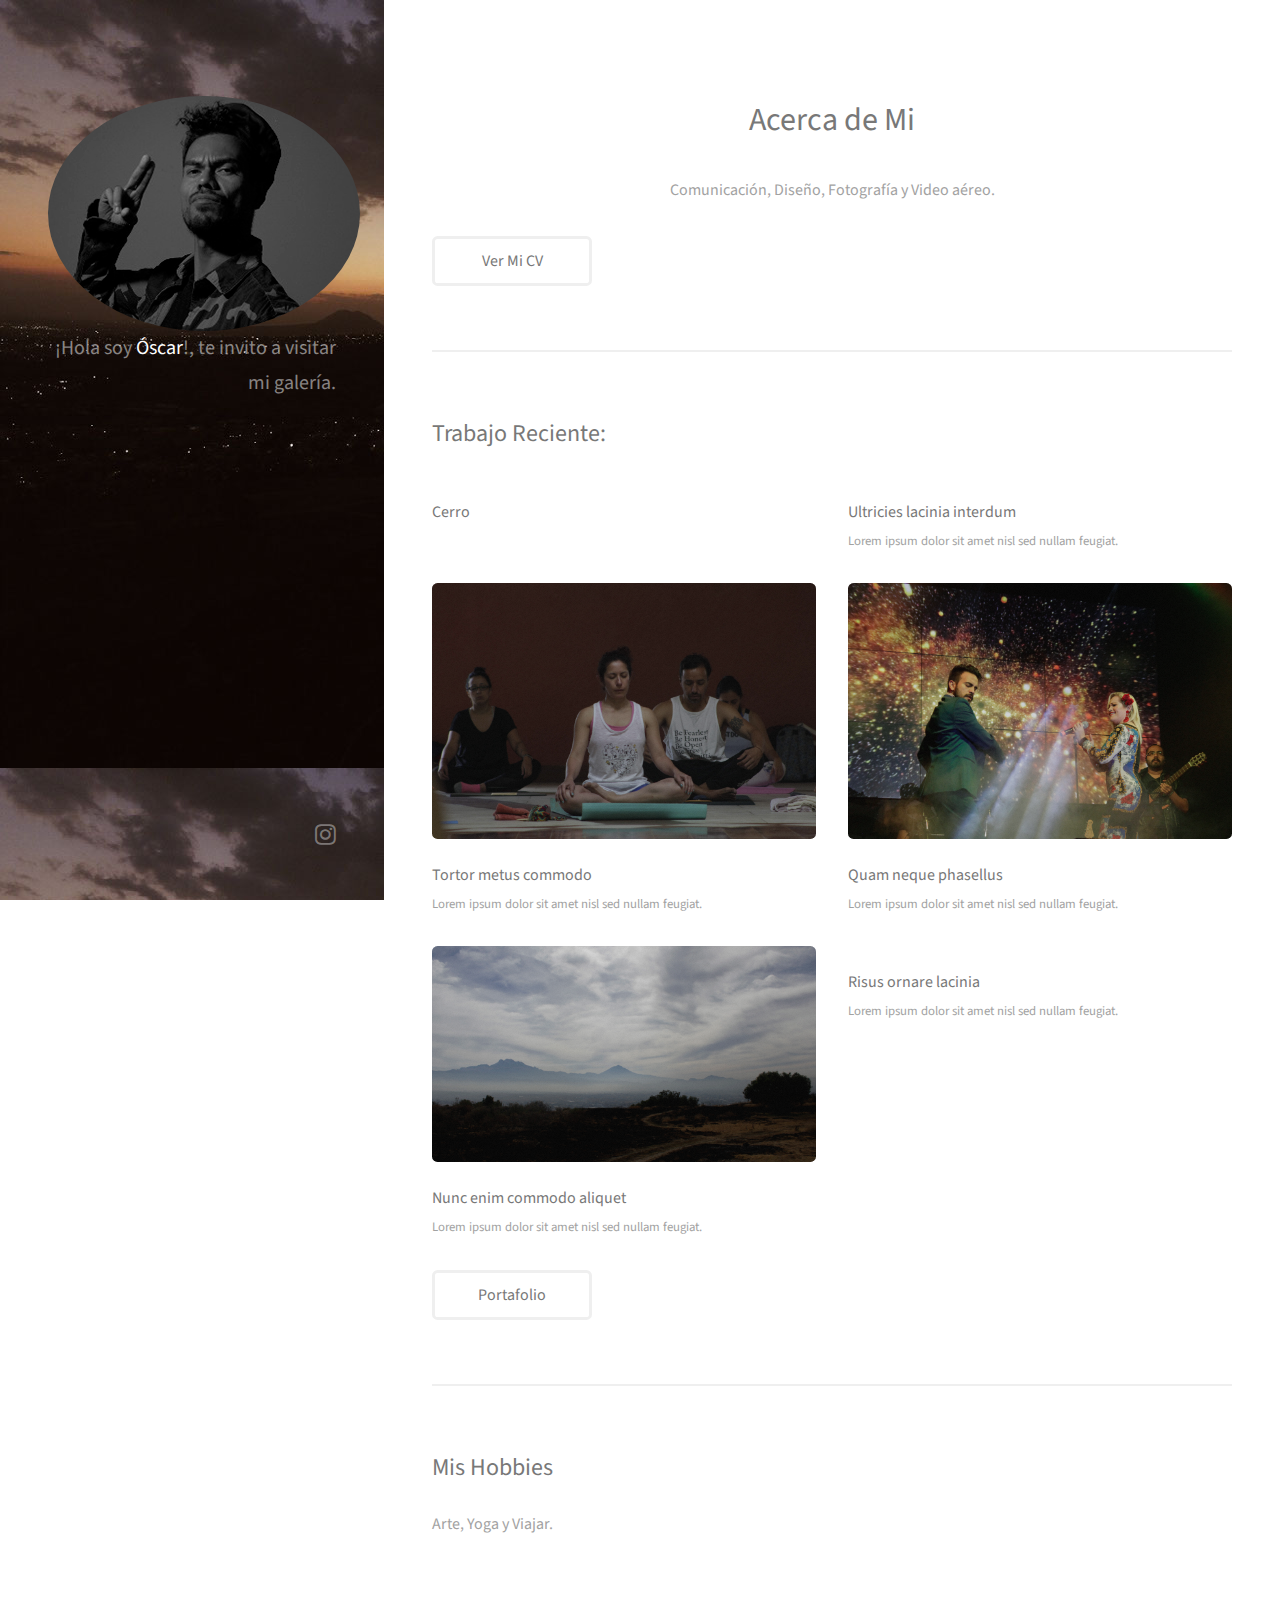
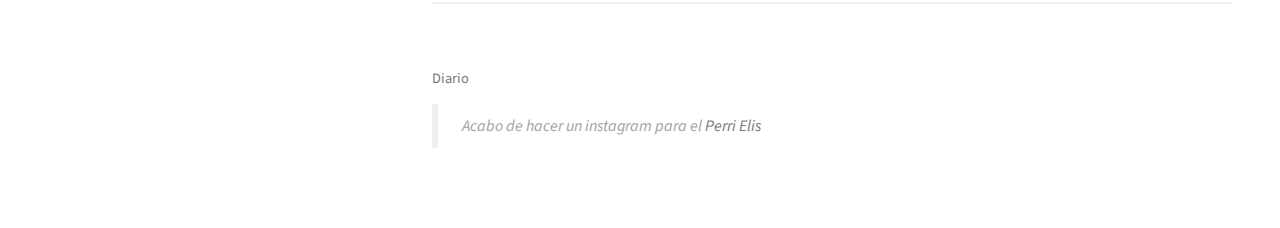
==== index.html @ 3bf64349 ":truck: update" ====
<!DOCTYPE HTML>
<!--
	Página Web moscar-rosa
	Implementada por github@CesarTavo
-->
<html>
	<head>
		<title>Fotografía Óscar</title>
		<meta charset="utf-8" />
		<meta name="viewport" content="width=device-width, initial-scale=1, user-scalable=no" />
		<link rel="stylesheet" href="assets/css/main.css" />
		<link rel="icon" href="images/iconos/camera.ico">
	</head>
	<body class="is-preload">

		<!-- Header -->
			<header id="header">
					<span class="avatar"><img src="../images/avatar1.jpg" alt="" /></a>
					<div class="inner">

					<h1>¡Hola soy <strong>Óscar</strong>!,<br />
					te invito a visitar mi galería.<br /></h1>
				</div>
			</header>

		<!-- Main -->
			<div id="main">

				<!-- One -->
					<section id="one">
						<header class="major">
							<h2> Acerca de Mi <br /></h2>
						</header>
						<p>Comunicación, Diseño, Fotografía y Video aéreo.</p>
					
						<ul class="actions">
							<li><a href="images/form.jpg" class="button">Ver Mi CV</a></li>
						</ul>	
					</section>

				<!-- Two -->
					<section id="two">
						<h2>Trabajo Reciente:</h2>
						<div class="row">
							<article class="col-6 col-12-xsmall work-item">
								<a href="./images/portrait/img03.jpg" class="image fit thumb" ><img src="./images/portrait/img03.jpg" alt="" /></a>
								<h3>Cerro</h3>
							</article>
							
							<article class="col-6 col-12-xsmall work-item">
								<a href="./images/landscapes/img02.jpg" class="image fit thumb"><img src="./images/landscapes/img02.jpg" alt="" /></a>
								<h3>Ultricies lacinia interdum</h3>
								<p>Lorem ipsum dolor sit amet nisl sed nullam feugiat.</p>
							</article>
							<article class="col-6 col-12-xsmall work-item">
								<a href="./images/fotoyoga/img02.jpg" class="image fit thumb"><img src="./images/fotoyoga/img02.jpg" alt="" /></a>
								<h3>Tortor metus commodo</h3>
								<p>Lorem ipsum dolor sit amet nisl sed nullam feugiat.</p>
							</article>
							<article class="col-6 col-12-xsmall work-item">
								<a href="./images/concierto/img02.jpg" class="image fit thumb"><img src="./images/concierto/img02.jpg" alt="" /></a>
								<h3>Quam neque phasellus</h3>
								<p>Lorem ipsum dolor sit amet nisl sed nullam feugiat.</p>
							</article>
							<article class="col-6 col-12-xsmall work-item">
								<a href="./images/landscapes/img07.jpg" class="image fit thumb"><img src="./images/landscapes/img07.jpg" alt="" /></a>
								<h3>Nunc enim commodo aliquet</h3>
								<p>Lorem ipsum dolor sit amet nisl sed nullam feugiat.</p>
							</article>
							<article class="col-6 col-12-xsmall work-item">
								<a href="./images/landscapes/img08.jpg" class="image fit thumb"><img src="./images/landscapes/img08.jpg" alt="" /></a>
								<h3>Risus ornare lacinia</h3>
								<p>Lorem ipsum dolor sit amet nisl sed nullam feugiat.</p>
							</article>
						</div>
						<ul class="actions">
							<li><a href="./html5up-forty/index.html" class="button">Portafolio</a></li>
						</ul>
					</section>

					<section id="hobbies">
						<h2> Mis Hobbies <br /></h2>
						<p>Arte, Yoga y Viajar.</p></section>

					<section id="four">
							<h5>Diario</h5>
							<blockquote>Acabo de hacer un instagram para el <strong>Perri Elis</strong></blockquote>		
					</section>
			</div>
			
		<!-- Footer -->
		<footer id="footer">
				<div class="inner">
					<ul class="icons">
						<!--<li><a href="https://twitter.com/objurgatory_" class="icon fa-twitter"><span class="label">Twitter</span></a></li>-->
						<li><a href="https://instagram.com/foto_oscar_" class="icon fa-instagram"><span class="label">Instagram</span></a></li>
						<!--<li><a href="https://github.com/CesarTavo" class="icon fa-github"><span class="label">Github</span></a></li>-->
						<!--<li><a href="#" class="icon fa-envelope-o"><span class="label">Email</span></a></li>--> 
					</ul>
				</div>
		</footer>

		<!-- Scripts -->
		<script src="assets/js/jquery.min.js"></script>
		<script src="assets/js/jquery.poptrox.min.js"></script>
		<script src="assets/js/browser.min.js"></script>
		<script src="assets/js/breakpoints.min.js"></script>
		<script src="assets/js/util.js"></script>
		<script src="assets/js/main.js"></script>



	</body>
</html>
---- assets/css/main.css ----
@import url("font-awesome.min.css");
@import url("https://fonts.googleapis.com/css?family=Source+Sans+Pro:400,400italic");

/*
	Strata by HTML5 UP
	html5up.net | @ajlkn
	Free for personal and commercial use under the CCA 3.0 license (html5up.net/license)
*/

html, body, div, span, applet, object,
iframe, h1, h2, h3, h4, h5, h6, p, blockquote,
pre, a, abbr, acronym, address, big, cite,
code, del, dfn, em, img, ins, kbd, q, s, samp,
small, strike, strong, sub, sup, tt, var, b,
u, i, center, dl, dt, dd, ol, ul, li, fieldset,
form, label, legend, table, caption, tbody,
tfoot, thead, tr, th, td, article, aside,
canvas, details, embed, figure, figcaption,
footer, header, hgroup, menu, nav, output, ruby,
section, summary, time, mark, audio, video {
	margin: 0;
	padding: 0;
	border: 0;
	font-size: 100%;
	font: inherit;
	vertical-align: baseline;}

article, aside, details, figcaption, figure,
footer, header, hgroup, menu, nav, section {
	display: block;}

body {
	line-height: 1;
}

ol, ul {
	list-style: none;
}

blockquote, q {
	quotes: none;
}

	blockquote:before, blockquote:after, q:before, q:after {
		content: '';
		content: none;
	}

table {
	border-collapse: collapse;
	border-spacing: 0;
}

body {
	-webkit-text-size-adjust: none;
}

mark {
	background-color: transparent;
	color: inherit;
}

input::-moz-focus-inner {
	border: 0;
	padding: 0;
}

input, select, textarea {
	-moz-appearance: none;
	-webkit-appearance: none;
	-ms-appearance: none;
	appearance: none;
}

/* Basic */

	html {
		box-sizing: border-box;
	}

	*, *:before, *:after {
		box-sizing: inherit;
	}

	body {
		background: #fff;
	}

		body.is-preload *, body.is-preload *:before, body.is-preload *:after {
			-moz-animation: none !important;
			-webkit-animation: none !important;
			-ms-animation: none !important;
			animation: none !important;
			-moz-transition: none !important;
			-webkit-transition: none !important;
			-ms-transition: none !important;
			transition: none !important;
		}

	body, input, select, textarea {
		color: #a2a2a2;
		font-family: "Source Sans Pro", Helvetica, sans-serif;
		font-size: 16pt;
		font-weight: 400;
		line-height: 1.75em;
	}

	a {
		-moz-transition: color 0.2s ease-in-out, border-color 0.2s ease-in-out;
		-webkit-transition: color 0.2s ease-in-out, border-color 0.2s ease-in-out;
		-ms-transition: color 0.2s ease-in-out, border-color 0.2s ease-in-out;
		transition: color 0.2s ease-in-out, border-color 0.2s ease-in-out;
		border-bottom: dotted 1px;
		color: #49bf9d;
		text-decoration: none;
	}

		a:hover {
			border-bottom-color: transparent;
			color: #49bf9d !important;
			text-decoration: none;
		}

	strong, b {
		color: #787878;
		font-weight: 400;
	}

	em, i {
		font-style: italic;
	}

	p {
		margin: 0 0 2em 0;
	}

	h1, h2, h3, h4, h5, h6 {
		color: #787878;
		font-weight: 400;
		line-height: 1em;
		margin: 0 0 1em 0;
	}

		h1 a, h2 a, h3 a, h4 a, h5 a, h6 a {
			color: inherit;
			text-decoration: none;
		}

	h1 {
		font-size: 2em;
		line-height: 1.5em;
	}

	h2 {
		font-size: 1.5em;
		line-height: 1.5em;
	}

	h3 {
		font-size: 1.25em;
		line-height: 1.5em;
	}

	h4 {
		font-size: 1.1em;
		line-height: 1.5em;
	}

	h5 {
		font-size: 0.9em;
		line-height: 1.5em;
	}

	h6 {
		font-size: 0.7em;
		line-height: 1.5em;
	}

	sub {
		font-size: 0.8em;
		position: relative;
		top: 0.5em;
	}

	sup {
		font-size: 0.8em;
		position: relative;
		top: -0.5em;
	}

	hr {
		border: 0;
		border-bottom: solid 2px #efefef;
		margin: 2em 0;
	}

		hr.major {
			margin: 3em 0;
		}

	blockquote {
		border-left: solid 6px #efefef;
		font-style: italic;
		margin: 0 0 2em 0;
		padding: 0.5em 0 0.5em 1.5em;
	}

	code {
		background: #f7f7f7;
		border-radius: 0.35em;
		border: solid 2px #efefef;
		font-family: "Courier New", monospace;
		font-size: 0.9em;
		margin: 0 0.25em;
		padding: 0.25em 0.65em;
	}

	pre {
		-webkit-overflow-scrolling: touch;
		font-family: "Courier New", monospace;
		font-size: 0.9em;
		margin: 0 0 2em 0;
	}

		pre code {
			display: block;
			line-height: 1.75em;
			padding: 1em 1.5em;
			overflow-x: auto;
		}

	.align-left {
		text-align: left;
	}

	.align-center {
		text-align: center;
	}

	.align-right {
		text-align: right;
	}

/* Container */

	.container {
		margin: 0 auto;
		max-width: calc(100% - 4em);
		width: 100%;
	}

		.container.xsmall {
			width: 25%;
		}

		.container.small {
			width: 50%;
		}

		.container.medium {
			width: 75%;
		}

		.container.large {
			width: 125%;
		}

		.container.xlarge {
			width: 150%;
		}

		.container.max {
			width: 100%;
		}

		@media screen and (max-width: 980px) {

			.container {
				width: 100% !important;
				max-width: 100% !important;
			}

		}

		@media screen and (max-width: 480px) {

			.container {
				max-width: calc(100% - 3em);
			}

		}

/* Row */

	.row {
		display: flex;
		flex-wrap: wrap;
		box-sizing: border-box;
		align-items: stretch;
	}

		.row > * {
			box-sizing: border-box;
		}

		.row.gtr-uniform > * > :last-child {
			margin-bottom: 0;
		}

		.row.aln-left {
			justify-content: flex-start;
		}

		.row.aln-center {
			justify-content: center;
		}

		.row.aln-right {
			justify-content: flex-end;
		}

		.row.aln-top {
			align-items: flex-start;
		}

		.row.aln-middle {
			align-items: center;
		}

		.row.aln-bottom {
			align-items: flex-end;
		}

		.row > .imp {
			order: -1;
		}

		.row > .col-1 {
			width: 8.3333333333%;
		}

		.row > .off-1 {
			margin-left: 8.3333333333%;
		}

		.row > .col-2 {
			width: 16.6666666667%;
		}

		.row > .off-2 {
			margin-left: 16.6666666667%;
		}

		.row > .col-3 {
			width: 25%;
		}

		.row > .off-3 {
			margin-left: 25%;
		}

		.row > .col-4 {
			width: 33.3333333333%;
		}

		.row > .off-4 {
			margin-left: 33.3333333333%;
		}

		.row > .col-5 {
			width: 41.6666666667%;
		}

		.row > .off-5 {
			margin-left: 41.6666666667%;
		}

		.row > .col-6 {
			width: 50%;
		}

		.row > .off-6 {
			margin-left: 50%;
		}

		.row > .col-7 {
			width: 58.3333333333%;
		}

		.row > .off-7 {
			margin-left: 58.3333333333%;
		}

		.row > .col-8 {
			width: 66.6666666667%;
		}

		.row > .off-8 {
			margin-left: 66.6666666667%;
		}

		.row > .col-9 {
			width: 75%;
		}

		.row > .off-9 {
			margin-left: 75%;
		}

		.row > .col-10 {
			width: 83.3333333333%;
		}

		.row > .off-10 {
			margin-left: 83.3333333333%;
		}

		.row > .col-11 {
			width: 91.6666666667%;
		}

		.row > .off-11 {
			margin-left: 91.6666666667%;
		}

		.row > .col-12 {
			width: 100%;
		}

		.row > .off-12 {
			margin-left: 100%;
		}

		.row.gtr-0 {
			margin-top: 0;
			margin-left: 0em;
		}

			.row.gtr-0 > * {
				padding: 0 0 0 0em;
			}

			.row.gtr-0.gtr-uniform {
				margin-top: 0em;
			}

				.row.gtr-0.gtr-uniform > * {
					padding-top: 0em;
				}

		.row.gtr-25 {
			margin-top: 0;
			margin-left: -0.625em;
		}

			.row.gtr-25 > * {
				padding: 0 0 0 0.625em;
			}

			.row.gtr-25.gtr-uniform {
				margin-top: -0.625em;
			}

				.row.gtr-25.gtr-uniform > * {
					padding-top: 0.625em;
				}

		.row.gtr-50 {
			margin-top: 0;
			margin-left: -1.25em;
		}

			.row.gtr-50 > * {
				padding: 0 0 0 1.25em;
			}

			.row.gtr-50.gtr-uniform {
				margin-top: -1.25em;
			}

				.row.gtr-50.gtr-uniform > * {
					padding-top: 1.25em;
				}

		.row {
			margin-top: 0;
			margin-left: -2.5em;
		}

			.row > * {
				padding: 0 0 0 2.5em;
			}

			.row.gtr-uniform {
				margin-top: -2.5em;
			}

				.row.gtr-uniform > * {
					padding-top: 2.5em;
				}

		.row.gtr-150 {
			margin-top: 0;
			margin-left: -3.75em;
		}

			.row.gtr-150 > * {
				padding: 0 0 0 3.75em;
			}

			.row.gtr-150.gtr-uniform {
				margin-top: -3.75em;
			}

				.row.gtr-150.gtr-uniform > * {
					padding-top: 3.75em;
				}

		.row.gtr-200 {
			margin-top: 0;
			margin-left: -5em;
		}

			.row.gtr-200 > * {
				padding: 0 0 0 5em;
			}

			.row.gtr-200.gtr-uniform {
				margin-top: -5em;
			}

				.row.gtr-200.gtr-uniform > * {
					padding-top: 5em;
				}

		@media screen and (max-width: 1800px) {

			.row {
				display: flex;
				flex-wrap: wrap;
				box-sizing: border-box;
				align-items: stretch;
			}

				.row > * {
					box-sizing: border-box;
				}

				.row.gtr-uniform > * > :last-child {
					margin-bottom: 0;
				}

				.row.aln-left {
					justify-content: flex-start;
				}

				.row.aln-center {
					justify-content: center;
				}

				.row.aln-right {
					justify-content: flex-end;
				}

				.row.aln-top {
					align-items: flex-start;
				}

				.row.aln-middle {
					align-items: center;
				}

				.row.aln-bottom {
					align-items: flex-end;
				}

				.row > .imp-xlarge {
					order: -1;
				}

				.row > .col-1-xlarge {
					width: 8.3333333333%;
				}

				.row > .off-1-xlarge {
					margin-left: 8.3333333333%;
				}

				.row > .col-2-xlarge {
					width: 16.6666666667%;
				}

				.row > .off-2-xlarge {
					margin-left: 16.6666666667%;
				}

				.row > .col-3-xlarge {
					width: 25%;
				}

				.row > .off-3-xlarge {
					margin-left: 25%;
				}

				.row > .col-4-xlarge {
					width: 33.3333333333%;
				}

				.row > .off-4-xlarge {
					margin-left: 33.3333333333%;
				}

				.row > .col-5-xlarge {
					width: 41.6666666667%;
				}

				.row > .off-5-xlarge {
					margin-left: 41.6666666667%;
				}

				.row > .col-6-xlarge {
					width: 50%;
				}

				.row > .off-6-xlarge {
					margin-left: 50%;
				}

				.row > .col-7-xlarge {
					width: 58.3333333333%;
				}

				.row > .off-7-xlarge {
					margin-left: 58.3333333333%;
				}

				.row > .col-8-xlarge {
					width: 66.6666666667%;
				}

				.row > .off-8-xlarge {
					margin-left: 66.6666666667%;
				}

				.row > .col-9-xlarge {
					width: 75%;
				}

				.row > .off-9-xlarge {
					margin-left: 75%;
				}

				.row > .col-10-xlarge {
					width: 83.3333333333%;
				}

				.row > .off-10-xlarge {
					margin-left: 83.3333333333%;
				}

				.row > .col-11-xlarge {
					width: 91.6666666667%;
				}

				.row > .off-11-xlarge {
					margin-left: 91.6666666667%;
				}

				.row > .col-12-xlarge {
					width: 100%;
				}

				.row > .off-12-xlarge {
					margin-left: 100%;
				}

				.row.gtr-0 {
					margin-top: 0;
					margin-left: 0em;
				}

					.row.gtr-0 > * {
						padding: 0 0 0 0em;
					}

					.row.gtr-0.gtr-uniform {
						margin-top: 0em;
					}

						.row.gtr-0.gtr-uniform > * {
							padding-top: 0em;
						}

				.row.gtr-25 {
					margin-top: 0;
					margin-left: -0.625em;
				}

					.row.gtr-25 > * {
						padding: 0 0 0 0.625em;
					}

					.row.gtr-25.gtr-uniform {
						margin-top: -0.625em;
					}

						.row.gtr-25.gtr-uniform > * {
							padding-top: 0.625em;
						}

				.row.gtr-50 {
					margin-top: 0;
					margin-left: -1.25em;
				}

					.row.gtr-50 > * {
						padding: 0 0 0 1.25em;
					}

					.row.gtr-50.gtr-uniform {
						margin-top: -1.25em;
					}

						.row.gtr-50.gtr-uniform > * {
							padding-top: 1.25em;
						}

				.row {
					margin-top: 0;
					margin-left: -2.5em;
				}

					.row > * {
						padding: 0 0 0 2.5em;
					}

					.row.gtr-uniform {
						margin-top: -2.5em;
					}

						.row.gtr-uniform > * {
							padding-top: 2.5em;
						}

				.row.gtr-150 {
					margin-top: 0;
					margin-left: -3.75em;
				}

					.row.gtr-150 > * {
						padding: 0 0 0 3.75em;
					}

					.row.gtr-150.gtr-uniform {
						margin-top: -3.75em;
					}

						.row.gtr-150.gtr-uniform > * {
							padding-top: 3.75em;
						}

				.row.gtr-200 {
					margin-top: 0;
					margin-left: -5em;
				}

					.row.gtr-200 > * {
						padding: 0 0 0 5em;
					}

					.row.gtr-200.gtr-uniform {
						margin-top: -5em;
					}

						.row.gtr-200.gtr-uniform > * {
							padding-top: 5em;
						}

		}

		@media screen and (max-width: 1280px) {

			.row {
				display: flex;
				flex-wrap: wrap;
				box-sizing: border-box;
				align-items: stretch;
			}

				.row > * {
					box-sizing: border-box;
				}

				.row.gtr-uniform > * > :last-child {
					margin-bottom: 0;
				}

				.row.aln-left {
					justify-content: flex-start;
				}

				.row.aln-center {
					justify-content: center;
				}

				.row.aln-right {
					justify-content: flex-end;
				}

				.row.aln-top {
					align-items: flex-start;
				}

				.row.aln-middle {
					align-items: center;
				}

				.row.aln-bottom {
					align-items: flex-end;
				}

				.row > .imp-large {
					order: -1;
				}

				.row > .col-1-large {
					width: 8.3333333333%;
				}

				.row > .off-1-large {
					margin-left: 8.3333333333%;
				}

				.row > .col-2-large {
					width: 16.6666666667%;
				}

				.row > .off-2-large {
					margin-left: 16.6666666667%;
				}

				.row > .col-3-large {
					width: 25%;
				}

				.row > .off-3-large {
					margin-left: 25%;
				}

				.row > .col-4-large {
					width: 33.3333333333%;
				}

				.row > .off-4-large {
					margin-left: 33.3333333333%;
				}

				.row > .col-5-large {
					width: 41.6666666667%;
				}

				.row > .off-5-large {
					margin-left: 41.6666666667%;
				}

				.row > .col-6-large {
					width: 50%;
				}

				.row > .off-6-large {
					margin-left: 50%;
				}

				.row > .col-7-large {
					width: 58.3333333333%;
				}

				.row > .off-7-large {
					margin-left: 58.3333333333%;
				}

				.row > .col-8-large {
					width: 66.6666666667%;
				}

				.row > .off-8-large {
					margin-left: 66.6666666667%;
				}

				.row > .col-9-large {
					width: 75%;
				}

				.row > .off-9-large {
					margin-left: 75%;
				}

				.row > .col-10-large {
					width: 83.3333333333%;
				}

				.row > .off-10-large {
					margin-left: 83.3333333333%;
				}

				.row > .col-11-large {
					width: 91.6666666667%;
				}

				.row > .off-11-large {
					margin-left: 91.6666666667%;
				}

				.row > .col-12-large {
					width: 100%;
				}

				.row > .off-12-large {
					margin-left: 100%;
				}

				.row.gtr-0 {
					margin-top: 0;
					margin-left: 0em;
				}

					.row.gtr-0 > * {
						padding: 0 0 0 0em;
					}

					.row.gtr-0.gtr-uniform {
						margin-top: 0em;
					}

						.row.gtr-0.gtr-uniform > * {
							padding-top: 0em;
						}

				.row.gtr-25 {
					margin-top: 0;
					margin-left: -0.5em;
				}

					.row.gtr-25 > * {
						padding: 0 0 0 0.5em;
					}

					.row.gtr-25.gtr-uniform {
						margin-top: -0.5em;
					}

						.row.gtr-25.gtr-uniform > * {
							padding-top: 0.5em;
						}

				.row.gtr-50 {
					margin-top: 0;
					margin-left: -1em;
				}

					.row.gtr-50 > * {
						padding: 0 0 0 1em;
					}

					.row.gtr-50.gtr-uniform {
						margin-top: -1em;
					}

						.row.gtr-50.gtr-uniform > * {
							padding-top: 1em;
						}

				.row {
					margin-top: 0;
					margin-left: -2em;
				}

					.row > * {
						padding: 0 0 0 2em;
					}

					.row.gtr-uniform {
						margin-top: -2em;
					}

						.row.gtr-uniform > * {
							padding-top: 2em;
						}

				.row.gtr-150 {
					margin-top: 0;
					margin-left: -3em;
				}

					.row.gtr-150 > * {
						padding: 0 0 0 3em;
					}

					.row.gtr-150.gtr-uniform {
						margin-top: -3em;
					}

						.row.gtr-150.gtr-uniform > * {
							padding-top: 3em;
						}

				.row.gtr-200 {
					margin-top: 0;
					margin-left: -4em;
				}

					.row.gtr-200 > * {
						padding: 0 0 0 4em;
					}

					.row.gtr-200.gtr-uniform {
						margin-top: -4em;
					}

						.row.gtr-200.gtr-uniform > * {
							padding-top: 4em;
						}

		}

		@media screen and (max-width: 980px) {

			.row {
				display: flex;
				flex-wrap: wrap;
				box-sizing: border-box;
				align-items: stretch;
			}

				.row > * {
					box-sizing: border-box;
				}

				.row.gtr-uniform > * > :last-child {
					margin-bottom: 0;
				}

				.row.aln-left {
					justify-content: flex-start;
				}

				.row.aln-center {
					justify-content: center;
				}

				.row.aln-right {
					justify-content: flex-end;
				}

				.row.aln-top {
					align-items: flex-start;
				}

				.row.aln-middle {
					align-items: center;
				}

				.row.aln-bottom {
					align-items: flex-end;
				}

				.row > .imp-medium {
					order: -1;
				}

				.row > .col-1-medium {
					width: 8.3333333333%;
				}

				.row > .off-1-medium {
					margin-left: 8.3333333333%;
				}

				.row > .col-2-medium {
					width: 16.6666666667%;
				}

				.row > .off-2-medium {
					margin-left: 16.6666666667%;
				}

				.row > .col-3-medium {
					width: 25%;
				}

				.row > .off-3-medium {
					margin-left: 25%;
				}

				.row > .col-4-medium {
					width: 33.3333333333%;
				}

				.row > .off-4-medium {
					margin-left: 33.3333333333%;
				}

				.row > .col-5-medium {
					width: 41.6666666667%;
				}

				.row > .off-5-medium {
					margin-left: 41.6666666667%;
				}

				.row > .col-6-medium {
					width: 50%;
				}

				.row > .off-6-medium {
					margin-left: 50%;
				}

				.row > .col-7-medium {
					width: 58.3333333333%;
				}

				.row > .off-7-medium {
					margin-left: 58.3333333333%;
				}

				.row > .col-8-medium {
					width: 66.6666666667%;
				}

				.row > .off-8-medium {
					margin-left: 66.6666666667%;
				}

				.row > .col-9-medium {
					width: 75%;
				}

				.row > .off-9-medium {
					margin-left: 75%;
				}

				.row > .col-10-medium {
					width: 83.3333333333%;
				}

				.row > .off-10-medium {
					margin-left: 83.3333333333%;
				}

				.row > .col-11-medium {
					width: 91.6666666667%;
				}

				.row > .off-11-medium {
					margin-left: 91.6666666667%;
				}

				.row > .col-12-medium {
					width: 100%;
				}

				.row > .off-12-medium {
					margin-left: 100%;
				}

				.row.gtr-0 {
					margin-top: 0;
					margin-left: 0em;
				}

					.row.gtr-0 > * {
						padding: 0 0 0 0em;
					}

					.row.gtr-0.gtr-uniform {
						margin-top: 0em;
					}

						.row.gtr-0.gtr-uniform > * {
							padding-top: 0em;
						}

				.row.gtr-25 {
					margin-top: 0;
					margin-left: -0.5em;
				}

					.row.gtr-25 > * {
						padding: 0 0 0 0.5em;
					}

					.row.gtr-25.gtr-uniform {
						margin-top: -0.5em;
					}

						.row.gtr-25.gtr-uniform > * {
							padding-top: 0.5em;
						}

				.row.gtr-50 {
					margin-top: 0;
					margin-left: -1em;
				}

					.row.gtr-50 > * {
						padding: 0 0 0 1em;
					}

					.row.gtr-50.gtr-uniform {
						margin-top: -1em;
					}

						.row.gtr-50.gtr-uniform > * {
							padding-top: 1em;
						}

				.row {
					margin-top: 0;
					margin-left: -2em;
				}

					.row > * {
						padding: 0 0 0 2em;
					}

					.row.gtr-uniform {
						margin-top: -2em;
					}

						.row.gtr-uniform > * {
							padding-top: 2em;
						}

				.row.gtr-150 {
					margin-top: 0;
					margin-left: -3em;
				}

					.row.gtr-150 > * {
						padding: 0 0 0 3em;
					}

					.row.gtr-150.gtr-uniform {
						margin-top: -3em;
					}

						.row.gtr-150.gtr-uniform > * {
							padding-top: 3em;
						}

				.row.gtr-200 {
					margin-top: 0;
					margin-left: -4em;
				}

					.row.gtr-200 > * {
						padding: 0 0 0 4em;
					}

					.row.gtr-200.gtr-uniform {
						margin-top: -4em;
					}

						.row.gtr-200.gtr-uniform > * {
							padding-top: 4em;
						}

		}

		@media screen and (max-width: 736px) {

			.row {
				display: flex;
				flex-wrap: wrap;
				box-sizing: border-box;
				align-items: stretch;
			}

				.row > * {
					box-sizing: border-box;
				}

				.row.gtr-uniform > * > :last-child {
					margin-bottom: 0;
				}

				.row.aln-left {
					justify-content: flex-start;
				}

				.row.aln-center {
					justify-content: center;
				}

				.row.aln-right {
					justify-content: flex-end;
				}

				.row.aln-top {
					align-items: flex-start;
				}

				.row.aln-middle {
					align-items: center;
				}

				.row.aln-bottom {
					align-items: flex-end;
				}

				.row > .imp-small {
					order: -1;
				}

				.row > .col-1-small {
					width: 8.3333333333%;
				}

				.row > .off-1-small {
					margin-left: 8.3333333333%;
				}

				.row > .col-2-small {
					width: 16.6666666667%;
				}

				.row > .off-2-small {
					margin-left: 16.6666666667%;
				}

				.row > .col-3-small {
					width: 25%;
				}

				.row > .off-3-small {
					margin-left: 25%;
				}

				.row > .col-4-small {
					width: 33.3333333333%;
				}

				.row > .off-4-small {
					margin-left: 33.3333333333%;
				}

				.row > .col-5-small {
					width: 41.6666666667%;
				}

				.row > .off-5-small {
					margin-left: 41.6666666667%;
				}

				.row > .col-6-small {
					width: 50%;
				}

				.row > .off-6-small {
					margin-left: 50%;
				}

				.row > .col-7-small {
					width: 58.3333333333%;
				}

				.row > .off-7-small {
					margin-left: 58.3333333333%;
				}

				.row > .col-8-small {
					width: 66.6666666667%;
				}

				.row > .off-8-small {
					margin-left: 66.6666666667%;
				}

				.row > .col-9-small {
					width: 75%;
				}

				.row > .off-9-small {
					margin-left: 75%;
				}

				.row > .col-10-small {
					width: 83.3333333333%;
				}

				.row > .off-10-small {
					margin-left: 83.3333333333%;
				}

				.row > .col-11-small {
					width: 91.6666666667%;
				}

				.row > .off-11-small {
					margin-left: 91.6666666667%;
				}

				.row > .col-12-small {
					width: 100%;
				}

				.row > .off-12-small {
					margin-left: 100%;
				}

				.row.gtr-0 {
					margin-top: 0;
					margin-left: 0em;
				}

					.row.gtr-0 > * {
						padding: 0 0 0 0em;
					}

					.row.gtr-0.gtr-uniform {
						margin-top: 0em;
					}

						.row.gtr-0.gtr-uniform > * {
							padding-top: 0em;
						}

				.row.gtr-25 {
					margin-top: 0;
					margin-left: -0.375em;
				}

					.row.gtr-25 > * {
						padding: 0 0 0 0.375em;
					}

					.row.gtr-25.gtr-uniform {
						margin-top: -0.375em;
					}

						.row.gtr-25.gtr-uniform > * {
							padding-top: 0.375em;
						}

				.row.gtr-50 {
					margin-top: 0;
					margin-left: -0.75em;
				}

					.row.gtr-50 > * {
						padding: 0 0 0 0.75em;
					}

					.row.gtr-50.gtr-uniform {
						margin-top: -0.75em;
					}

						.row.gtr-50.gtr-uniform > * {
							padding-top: 0.75em;
						}

				.row {
					margin-top: 0;
					margin-left: -1.5em;
				}

					.row > * {
						padding: 0 0 0 1.5em;
					}

					.row.gtr-uniform {
						margin-top: -1.5em;
					}

						.row.gtr-uniform > * {
							padding-top: 1.5em;
						}

				.row.gtr-150 {
					margin-top: 0;
					margin-left: -2.25em;
				}

					.row.gtr-150 > * {
						padding: 0 0 0 2.25em;
					}

					.row.gtr-150.gtr-uniform {
						margin-top: -2.25em;
					}

						.row.gtr-150.gtr-uniform > * {
							padding-top: 2.25em;
						}

				.row.gtr-200 {
					margin-top: 0;
					margin-left: -3em;
				}

					.row.gtr-200 > * {
						padding: 0 0 0 3em;
					}

					.row.gtr-200.gtr-uniform {
						margin-top: -3em;
					}

						.row.gtr-200.gtr-uniform > * {
							padding-top: 3em;
						}

		}

		@media screen and (max-width: 480px) {

			.row {
				display: flex;
				flex-wrap: wrap;
				box-sizing: border-box;
				align-items: stretch;
			}

				.row > * {
					box-sizing: border-box;
				}

				.row.gtr-uniform > * > :last-child {
					margin-bottom: 0;
				}

				.row.aln-left {
					justify-content: flex-start;
				}

				.row.aln-center {
					justify-content: center;
				}

				.row.aln-right {
					justify-content: flex-end;
				}

				.row.aln-top {
					align-items: flex-start;
				}

				.row.aln-middle {
					align-items: center;
				}

				.row.aln-bottom {
					align-items: flex-end;
				}

				.row > .imp-xsmall {
					order: -1;
				}

				.row > .col-1-xsmall {
					width: 8.3333333333%;
				}

				.row > .off-1-xsmall {
					margin-left: 8.3333333333%;
				}

				.row > .col-2-xsmall {
					width: 16.6666666667%;
				}

				.row > .off-2-xsmall {
					margin-left: 16.6666666667%;
				}

				.row > .col-3-xsmall {
					width: 25%;
				}

				.row > .off-3-xsmall {
					margin-left: 25%;
				}

				.row > .col-4-xsmall {
					width: 33.3333333333%;
				}

				.row > .off-4-xsmall {
					margin-left: 33.3333333333%;
				}

				.row > .col-5-xsmall {
					width: 41.6666666667%;
				}

				.row > .off-5-xsmall {
					margin-left: 41.6666666667%;
				}

				.row > .col-6-xsmall {
					width: 50%;
				}

				.row > .off-6-xsmall {
					margin-left: 50%;
				}

				.row > .col-7-xsmall {
					width: 58.3333333333%;
				}

				.row > .off-7-xsmall {
					margin-left: 58.3333333333%;
				}

				.row > .col-8-xsmall {
					width: 66.6666666667%;
				}

				.row > .off-8-xsmall {
					margin-left: 66.6666666667%;
				}

				.row > .col-9-xsmall {
					width: 75%;
				}

				.row > .off-9-xsmall {
					margin-left: 75%;
				}

				.row > .col-10-xsmall {
					width: 83.3333333333%;
				}

				.row > .off-10-xsmall {
					margin-left: 83.3333333333%;
				}

				.row > .col-11-xsmall {
					width: 91.6666666667%;
				}

				.row > .off-11-xsmall {
					margin-left: 91.6666666667%;
				}

				.row > .col-12-xsmall {
					width: 100%;
				}

				.row > .off-12-xsmall {
					margin-left: 100%;
				}

				.row.gtr-0 {
					margin-top: 0;
					margin-left: 0em;
				}

					.row.gtr-0 > * {
						padding: 0 0 0 0em;
					}

					.row.gtr-0.gtr-uniform {
						margin-top: 0em;
					}

						.row.gtr-0.gtr-uniform > * {
							padding-top: 0em;
						}

				.row.gtr-25 {
					margin-top: 0;
					margin-left: -0.375em;
				}

					.row.gtr-25 > * {
						padding: 0 0 0 0.375em;
					}

					.row.gtr-25.gtr-uniform {
						margin-top: -0.375em;
					}

						.row.gtr-25.gtr-uniform > * {
							padding-top: 0.375em;
						}

				.row.gtr-50 {
					margin-top: 0;
					margin-left: -0.75em;
				}

					.row.gtr-50 > * {
						padding: 0 0 0 0.75em;
					}

					.row.gtr-50.gtr-uniform {
						margin-top: -0.75em;
					}

						.row.gtr-50.gtr-uniform > * {
							padding-top: 0.75em;
						}

				.row {
					margin-top: 0;
					margin-left: -1.5em;
				}

					.row > * {
						padding: 0 0 0 1.5em;
					}

					.row.gtr-uniform {
						margin-top: -1.5em;
					}

						.row.gtr-uniform > * {
							padding-top: 1.5em;
						}

				.row.gtr-150 {
					margin-top: 0;
					margin-left: -2.25em;
				}

					.row.gtr-150 > * {
						padding: 0 0 0 2.25em;
					}

					.row.gtr-150.gtr-uniform {
						margin-top: -2.25em;
					}

						.row.gtr-150.gtr-uniform > * {
							padding-top: 2.25em;
						}

				.row.gtr-200 {
					margin-top: 0;
					margin-left: -3em;
				}

					.row.gtr-200 > * {
						padding: 0 0 0 3em;
					}

					.row.gtr-200.gtr-uniform {
						margin-top: -3em;
					}

						.row.gtr-200.gtr-uniform > * {
							padding-top: 3em;
						}

		}

/* Section/Article */

	section.special, article.special {
		text-align: center;
	}

	header p {
		color: #b2b2b2;
		position: relative;
		margin: 0 0 1.5em 0;
	}

	header h2 + p {
		font-size: 1.25em;
		margin-top: -1em;
		line-height: 1.5em;
	}

	header h3 + p {
		font-size: 1.1em;
		margin-top: -0.8em;
		line-height: 1.5em;
	}

	header h4 + p,
	header h5 + p,
	header h6 + p {
		font-size: 0.9em;
		margin-top: -0.6em;
		line-height: 1.5em;
	}

	header.major h2 {
		font-size: 2em;
	}

/* Form */

	form {
		margin: 0 0 2em 0;
	}

	label {
		color: #787878;
		display: block;
		font-size: 0.9em;
		font-weight: 400;
		margin: 0 0 1em 0;
	}

	input[type="text"],
	input[type="password"],
	input[type="email"],
	select,
	textarea {
		-moz-appearance: none;
		-webkit-appearance: none;
		-ms-appearance: none;
		appearance: none;
		background: #f7f7f7;
		border-radius: 0.35em;
		border: solid 2px transparent;
		color: inherit;
		display: block;
		outline: 0;
		padding: 0 0.75em;
		text-decoration: none;
		width: 100%;
	}

		input[type="text"]:invalid,
		input[type="password"]:invalid,
		input[type="email"]:invalid,
		select:invalid,
		textarea:invalid {
			box-shadow: none;
		}

		input[type="text"]:focus,
		input[type="password"]:focus,
		input[type="email"]:focus,
		select:focus,
		textarea:focus {
			border-color: #49bf9d;
		}

	select {
		background-image: url("data:image/svg+xml;charset=utf8,%3Csvg xmlns='http://www.w3.org/2000/svg' width='40' height='40' preserveAspectRatio='none' viewBox='0 0 40 40'%3E%3Cpath d='M9.4,12.3l10.4,10.4l10.4-10.4c0.2-0.2,0.5-0.4,0.9-0.4c0.3,0,0.6,0.1,0.9,0.4l3.3,3.3c0.2,0.2,0.4,0.5,0.4,0.9 c0,0.4-0.1,0.6-0.4,0.9L20.7,31.9c-0.2,0.2-0.5,0.4-0.9,0.4c-0.3,0-0.6-0.1-0.9-0.4L4.3,17.3c-0.2-0.2-0.4-0.5-0.4-0.9 c0-0.4,0.1-0.6,0.4-0.9l3.3-3.3c0.2-0.2,0.5-0.4,0.9-0.4S9.1,12.1,9.4,12.3z' fill='%23dfdfdf' /%3E%3C/svg%3E");
		background-size: 1.25rem;
		background-repeat: no-repeat;
		background-position: calc(100% - 1rem) center;
		height: 2.75em;
		padding-right: 2.75em;
		text-overflow: ellipsis;
	}

		select option {
			color: #787878;
			background: #fff;
		}

		select:focus::-ms-value {
			background-color: transparent;
		}

		select::-ms-expand {
			display: none;
		}

	input[type="text"],
	input[type="password"],
	input[type="email"],
	select {
		height: 2.75em;
	}

	textarea {
		padding: 0.75em;
	}

	input[type="checkbox"],
	input[type="radio"] {
		-moz-appearance: none;
		-webkit-appearance: none;
		-ms-appearance: none;
		appearance: none;
		display: block;
		float: left;
		margin-right: -2em;
		opacity: 0;
		width: 1em;
		z-index: -1;
	}

		input[type="checkbox"] + label,
		input[type="radio"] + label {
			text-decoration: none;
			color: #a2a2a2;
			cursor: pointer;
			display: inline-block;
			font-size: 1em;
			font-weight: 400;
			padding-left: 2.4em;
			padding-right: 0.75em;
			position: relative;
		}

			input[type="checkbox"] + label:before,
			input[type="radio"] + label:before {
				-moz-osx-font-smoothing: grayscale;
				-webkit-font-smoothing: antialiased;
				font-family: FontAwesome;
				font-style: normal;
				font-weight: normal;
				text-transform: none !important;
			}

			input[type="checkbox"] + label:before,
			input[type="radio"] + label:before {
				background: #f7f7f7;
				border-radius: 0.35em;
				border: solid 2px transparent;
				content: '';
				display: inline-block;
				height: 1.65em;
				left: 0;
				line-height: 1.58125em;
				position: absolute;
				text-align: center;
				top: 0;
				width: 1.65em;
			}

		input[type="checkbox"]:checked + label:before,
		input[type="radio"]:checked + label:before {
			background: #787878;
			border-color: #787878;
			color: #fff;
			content: '\f00c';
		}

		input[type="checkbox"]:focus + label:before,
		input[type="radio"]:focus + label:before {
			border-color: #49bf9d;
		}

	input[type="checkbox"] + label:before {
		border-radius: 0.35em;
	}

	input[type="radio"] + label:before {
		border-radius: 100%;
	}

	::-webkit-input-placeholder {
		color: #b2b2b2 !important;
		opacity: 1.0;
	}

	:-moz-placeholder {
		color: #b2b2b2 !important;
		opacity: 1.0;
	}

	::-moz-placeholder {
		color: #b2b2b2 !important;
		opacity: 1.0;
	}

	:-ms-input-placeholder {
		color: #b2b2b2 !important;
		opacity: 1.0;
	}

/* Box */

	.box {
		border-radius: 0.35em;
		border: solid 2px #efefef;
		margin-bottom: 2em;
		padding: 1.5em;
	}

		.box > :last-child,
		.box > :last-child > :last-child,
		.box > :last-child > :last-child > :last-child {
			margin-bottom: 0;
		}

		.box.alt {
			border: 0;
			border-radius: 0;
			padding: 0;
		}

/* Icon */

	.icon {
		text-decoration: none;
		border-bottom: none;
		position: relative;
	}

		.icon:before {
			-moz-osx-font-smoothing: grayscale;
			-webkit-font-smoothing: antialiased;
			font-family: FontAwesome;
			font-style: normal;
			font-weight: normal;
			text-transform: none !important;
		}

		.icon > .label {
			display: none;
		}

/* Image */

	.image {
		border-radius: 0.35em;
		border: 0;
		display: inline-block;
		position: relative;
	}

		.image:before {
			-moz-transition: opacity 0.2s ease-in-out;
			-webkit-transition: opacity 0.2s ease-in-out;
			-ms-transition: opacity 0.2s ease-in-out;
			transition: opacity 0.2s ease-in-out;
			background: url("images/overlay.png");
			border-radius: 0.35em;
			content: '';
			display: block;
			height: 100%;
			left: 0;
			opacity: 0.5;
			position: absolute;
			top: 0;
			width: 100%;
		}

		.image.thumb {
			text-align: center;
		}

			.image.thumb:after {
				-moz-transition: opacity 0.2s ease-in-out;
				-webkit-transition: opacity 0.2s ease-in-out;
				-ms-transition: opacity 0.2s ease-in-out;
				transition: opacity 0.2s ease-in-out;
				border-radius: 0.35em;
				border: solid 3px rgba(255, 255, 255, 0.5);
				color: #fff;
				content: 'Ver';
				display: inline-block;
				font-size: 0.8em;
				font-weight: 400;
				left: 50%;
				line-height: 2.25em;
				margin: -1.25em 0 0 -3em;
				opacity: 0;
				padding: 0 1.5em;
				position: absolute;
				text-align: center;
				text-decoration: none;
				top: 50%;
				white-space: nowrap;
			}

			.image.thumb:hover:after {
				opacity: 1.0;
			}

			.image.thumb:hover:before {
				background: url("images/overlay.png"), url("images/overlay.png");
				opacity: 1.0;
			}

		.image img {
			border-radius: 0.35em;
			display: block;
		}

		.image.left {
			float: left;
			margin: 0 1.5em 1em 0;
			top: 0.25em;
		}

		.image.right {
			float: right;
			margin: 0 0 1em 1.5em;
			top: 0.25em;
		}

		.image.left, .image.right {
			max-width: 40%;
		}

			.image.left img, .image.right img {
				width: 100%;
			}

		.image.fit {
			display: block;
			margin: 0 0 2em 0;
			width: 100%;
		}

			.image.fit img {
				width: 100%;
			}

		.image.avatar {
			border-radius: 100%;
		}

			.image.avatar:before {
				display: none;
			}

			.image.avatar img {
				display: block;
				margin: 0 auto;
				border-radius: 100%;
				width: 100%;
			}
			



/* List */

	ol {
		list-style: decimal;
		margin: 0 0 2em 0;
		padding-left: 1.25em;
	}

		ol li {
			padding-left: 0.25em;
		}

	ul {
		list-style: disc;
		margin: 0 0 2em 0;
		padding-left: 1em;
	}

		ul li {
			padding-left: 0.5em;
		}

		ul.alt {
			list-style: none;
			padding-left: 0;
		}

			ul.alt li {
				border-top: solid 2px #efefef;
				padding: 0.5em 0;
			}

				ul.alt li:first-child {
					border-top: 0;
					padding-top: 0;
				}

	dl {
		margin: 0 0 2em 0;
	}

/* Icons */

	ul.icons {
		cursor: default;
		list-style: none;
		padding-left: 0;
	}

		ul.icons li {
			display: inline-block;
			padding: 0 1em 0 0;
		}

			ul.icons li:last-child {
				padding-right: 0;
			}

			ul.icons li .icon:before {
				font-size: 1.5em;
			}

/* Labeled Icons */

	ul.labeled-icons {
		list-style: none;
		padding: 0;
	}

		ul.labeled-icons li {
			line-height: 1.75em;
			margin: 1.5em 0 0 0;
			padding-left: 2.25em;
			position: relative;
		}

			ul.labeled-icons li:first-child {
				margin-top: 0;
			}

			ul.labeled-icons li a {
				color: inherit;
			}

			ul.labeled-icons li h3 {
				color: #b2b2b2;
				left: 0;
				position: absolute;
				text-align: center;
				top: 0;
				width: 1em;
			}

/* Actions */

	ul.actions {
		display: -moz-flex;
		display: -webkit-flex;
		display: -ms-flex;
		display: flex;
		cursor: default;
		list-style: none;
		margin-left: -1em;
		padding-left: 0;
	}

		ul.actions li {
			padding: 0 0 0 1em;
			vertical-align: middle;
		}

		ul.actions.special {
			-moz-justify-content: center;
			-webkit-justify-content: center;
			-ms-justify-content: center;
			justify-content: center;
			width: 100%;
			margin-left: 0;
		}

			ul.actions.special li:first-child {
				padding-left: 0;
			}

		ul.actions.stacked {
			-moz-flex-direction: column;
			-webkit-flex-direction: column;
			-ms-flex-direction: column;
			flex-direction: column;
			margin-left: 0;
		}

			ul.actions.stacked li {
				padding: 1.3em 0 0 0;
			}

				ul.actions.stacked li:first-child {
					padding-top: 0;
				}

		ul.actions.fit {
			width: calc(100% + 1em);
		}

			ul.actions.fit li {
				-moz-flex-grow: 1;
				-webkit-flex-grow: 1;
				-ms-flex-grow: 1;
				flex-grow: 1;
				-moz-flex-shrink: 1;
				-webkit-flex-shrink: 1;
				-ms-flex-shrink: 1;
				flex-shrink: 1;
				width: 100%;
			}

				ul.actions.fit li > * {
					width: 100%;
				}

			ul.actions.fit.stacked {
				width: 100%;
			}

		@media screen and (max-width: 480px) {

			ul.actions:not(.fixed) {
				-moz-flex-direction: column;
				-webkit-flex-direction: column;
				-ms-flex-direction: column;
				flex-direction: column;
				margin-left: 0;
				width: 100% !important;
			}

				ul.actions:not(.fixed) li {
					-moz-flex-grow: 1;
					-webkit-flex-grow: 1;
					-ms-flex-grow: 1;
					flex-grow: 1;
					-moz-flex-shrink: 1;
					-webkit-flex-shrink: 1;
					-ms-flex-shrink: 1;
					flex-shrink: 1;
					padding: 1em 0 0 0;
					text-align: center;
					width: 100%;
				}

					ul.actions:not(.fixed) li > * {
						width: 100%;
					}

					ul.actions:not(.fixed) li:first-child {
						padding-top: 0;
					}

					ul.actions:not(.fixed) li input[type="submit"],
					ul.actions:not(.fixed) li input[type="reset"],
					ul.actions:not(.fixed) li input[type="button"],
					ul.actions:not(.fixed) li button,
					ul.actions:not(.fixed) li .button {
						width: 100%;
					}

						ul.actions:not(.fixed) li input[type="submit"].icon:before,
						ul.actions:not(.fixed) li input[type="reset"].icon:before,
						ul.actions:not(.fixed) li input[type="button"].icon:before,
						ul.actions:not(.fixed) li button.icon:before,
						ul.actions:not(.fixed) li .button.icon:before {
							margin-left: -0.5em;
						}

		}

/* Table */

	.table-wrapper {
		-webkit-overflow-scrolling: touch;
		overflow-x: auto;
	}

	table {
		margin: 0 0 2em 0;
		width: 100%;
	}

		table tbody tr {
			border: solid 1px #efefef;
			border-left: 0;
			border-right: 0;
		}

			table tbody tr:nth-child(2n + 1) {
				background-color: #f7f7f7;
			}

		table td {
			padding: 0.75em 0.75em;
		}

		table th {
			color: #787878;
			font-size: 0.9em;
			font-weight: 400;
			padding: 0 0.75em 0.75em 0.75em;
			text-align: left;
		}

		table thead {
			border-bottom: solid 2px #efefef;
		}

		table tfoot {
			border-top: solid 2px #efefef;
		}

		table.alt {
			border-collapse: separate;
		}

			table.alt tbody tr td {
				border: solid 2px #efefef;
				border-left-width: 0;
				border-top-width: 0;
			}

				table.alt tbody tr td:first-child {
					border-left-width: 2px;
				}

			table.alt tbody tr:first-child td {
				border-top-width: 2px;
			}

			table.alt thead {
				border-bottom: 0;
			}

			table.alt tfoot {
				border-top: 0;
			}

/* Button */

	input[type="submit"],
	input[type="reset"],
	input[type="button"],
	.button {
		-moz-appearance: none;
		-webkit-appearance: none;
		-ms-appearance: none;
		appearance: none;
		-moz-transition: background-color 0.2s ease-in-out, color 0.2s ease-in-out, border-color 0.2s ease-in-out;
		-webkit-transition: background-color 0.2s ease-in-out, color 0.2s ease-in-out, border-color 0.2s ease-in-out;
		-ms-transition: background-color 0.2s ease-in-out, color 0.2s ease-in-out, border-color 0.2s ease-in-out;
		transition: background-color 0.2s ease-in-out, color 0.2s ease-in-out, border-color 0.2s ease-in-out;
		background-color: transparent;
		border-radius: 0.35em;
		border: solid 3px #efefef;
		color: #787878 !important;
		cursor: pointer;
		display: inline-block;
		font-weight: 400;
		height: 3.15em;
		height: calc(2.75em + 6px);
		line-height: 2.75em;
		min-width: 10em;
		padding: 0 1.5em;
		text-align: center;
		text-decoration: none;
		white-space: nowrap;
	}

		input[type="submit"]:hover,
		input[type="reset"]:hover,
		input[type="button"]:hover,
		.button:hover {
			border-color: #49bf9d;
			color: #49bf9d !important;
		}

		input[type="submit"]:active,
		input[type="reset"]:active,
		input[type="button"]:active,
		.button:active {
			background-color: rgba(73, 191, 157, 0.1);
			border-color: #49bf9d;
			color: #49bf9d !important;
		}

		input[type="submit"].icon,
		input[type="reset"].icon,
		input[type="button"].icon,
		.button.icon {
			padding-left: 1.35em;
		}

			input[type="submit"].icon:before,
			input[type="reset"].icon:before,
			input[type="button"].icon:before,
			.button.icon:before {
				margin-right: 0.5em;
			}

		input[type="submit"].fit,
		input[type="reset"].fit,
		input[type="button"].fit,
		.button.fit {
			min-width: 0;
			width: 100%;
		}

		input[type="submit"].small,
		input[type="reset"].small,
		input[type="button"].small,
		.button.small {
			font-size: 0.8em;
		}

		input[type="submit"].large,
		input[type="reset"].large,
		input[type="button"].large,
		.button.large {
			font-size: 1.35em;
		}

		input[type="submit"].primary,
		input[type="reset"].primary,
		input[type="button"].primary,
		.button.primary {
			background-color: #49bf9d;
			border-color: #49bf9d;
			color: #ffffff !important;
		}

			input[type="submit"].primary:hover,
			input[type="reset"].primary:hover,
			input[type="button"].primary:hover,
			.button.primary:hover {
				background-color: #5cc6a7;
				border-color: #5cc6a7;
			}

			input[type="submit"].primary:active,
			input[type="reset"].primary:active,
			input[type="button"].primary:active,
			.button.primary:active {
				background-color: #3eb08f;
				border-color: #3eb08f;
			}

		input[type="submit"].disabled, input[type="submit"]:disabled,
		input[type="reset"].disabled,
		input[type="reset"]:disabled,
		input[type="button"].disabled,
		input[type="button"]:disabled,
		.button.disabled,
		.button:disabled {
			background-color: #e7e7e7 !important;
			border-color: #e7e7e7 !important;
			color: #b2b2b2 !important;
			cursor: default;
		}

/* Work Item */

	.work-item {
		margin: 0 0 2em 0;
	}

		.work-item .image {
			margin: 0 0 1.5em 0;
		}

		.work-item h3 {
			font-size: 1em;
			margin: 0 0 0.5em 0;
		}

		.work-item p {
			font-size: 0.8em;
			line-height: 1.5em;
			margin: 0;
		}

/* Header */

	#header {
		display: -moz-flex;
		display: -webkit-flex;
		display: -ms-flex;
		display: flex;
		-moz-flex-direction: column;
		-webkit-flex-direction: column;
		-ms-flex-direction: column;
		flex-direction: column;
		-moz-align-items: -moz-flex-end;
		-webkit-align-items: -webkit-flex-end;
		-ms-align-items: -ms-flex-end;
		align-items: flex-end;
		-moz-justify-content: space-between;
		-webkit-justify-content: space-between;
		-ms-justify-content: space-between;
		justify-content: space-between;
		background-color: #1f1815;
		background-attachment: scroll,								scroll;
		background-image: url("../../images/bg.jpg"), url("../../images/bg.jpg");
		background-position: top left,							top left;
		background-repeat: repeat,								no-repeat;
		background-size: auto,								150%;
		color: rgba(255, 255, 255, 0.5);
		height: 100%;
		left: 0;
		padding: 8em 4em;
		position: fixed;
		text-align: right;
		top: 0;
		width: 35%;
	}

		#header > * {
			-moz-flex-shrink: 0;
			-webkit-flex-shrink: 0;
			-ms-flex-shrink: 0;
			flex-shrink: 0;
			width: 100%;
		}

		#header > .inner {
			-moz-flex-grow: 1;
			-webkit-flex-grow: 1;
			-ms-flex-grow: 1;
			flex-grow: 1;
			margin: 0 0 2em 0;
		}

		#header strong, #header b {
			color: #ffffff;
		}

		#header h2, #header h3, #header h4, #header h5, #header h6 {
			color: #ffffff;
		}

		#header h1 {
			color: rgba(255, 255, 255, 0.5);
			font-size: 1.75 em;
			line-height: 1.75em;
			margin: 0 auto;
		}

		#header .image.avatar {
			margin: 0 0 1em 0;
			width: 6.25em;
		}

		#header .avatar img {
				display: block;
				margin: 0 auto;
				border-radius: 100%;
				
			}

/* Footer */

	#footer .icons {
		margin: 1em 0 0 0;
	}

		#footer .icons a {
			color: rgba(255, 255, 255, 0.4);
		}

	#footer .copyright {
		color: rgba(255, 255, 255, 0.4);
		font-size: 0.8em;
		list-style: none;
		margin: 1em 0 0 0;
		padding: 0;
	}

		#footer .copyright li {
			border-left: solid 1px rgba(255, 255, 255, 0.25);
			display: inline-block;
			line-height: 1em;
			margin-left: 0.75em;
			padding-left: 0.75em;
		}

			#footer .copyright li:first-child {
				border-left: 0;
				margin-left: 0;
				padding-left: 0;
			}

			#footer .copyright li a {
				color: inherit;
			}

/* Main */

	#main {
		margin-left: 35%;
		max-width: 54em;
		padding: 8em 4em 4em 4em;
		width: calc(100% - 35%);
	}

		#main > section {
			border-top: solid 2px #efefef;
			margin: 4em 0 0 0;
			padding: 4em 0 0 0;
		}

			#main > section:first-child {
				border-top: 0;
				margin-top: 0;
				padding-top: 0;
				text-align: center;
			}

/* Poptrox */

	@-moz-keyframes spin {
		0% {
			-moz-transform: rotate(0deg);
			-webkit-transform: rotate(0deg);
			-ms-transform: rotate(0deg);
			transform: rotate(0deg);
		}

		100% {
			-moz-transform: rotate(360deg);
			-webkit-transform: rotate(360deg);
			-ms-transform: rotate(360deg);
			transform: rotate(360deg);
		}
	}

	@-webkit-keyframes spin {
		0% {
			-moz-transform: rotate(0deg);
			-webkit-transform: rotate(0deg);
			-ms-transform: rotate(0deg);
			transform: rotate(0deg);
		}

		100% {
			-moz-transform: rotate(360deg);
			-webkit-transform: rotate(360deg);
			-ms-transform: rotate(360deg);
			transform: rotate(360deg);
		}
	}

	@-ms-keyframes spin {
		0% {
			-moz-transform: rotate(0deg);
			-webkit-transform: rotate(0deg);
			-ms-transform: rotate(0deg);
			transform: rotate(0deg);
		}

		100% {
			-moz-transform: rotate(360deg);
			-webkit-transform: rotate(360deg);
			-ms-transform: rotate(360deg);
			transform: rotate(360deg);
		}
	}

	@keyframes spin {
		0% {
			-moz-transform: rotate(0deg);
			-webkit-transform: rotate(0deg);
			-ms-transform: rotate(0deg);
			transform: rotate(0deg);
		}

		100% {
			-moz-transform: rotate(360deg);
			-webkit-transform: rotate(360deg);
			-ms-transform: rotate(360deg);
			transform: rotate(360deg);
		}
	}

	.poptrox-popup {
		-moz-box-sizing: content-box;
		-webkit-box-sizing: content-box;
		-ms-box-sizing: content-box;
		box-sizing: content-box;
		-webkit-tap-highlight-color: rgba(255, 255, 255, 0);
		background: #fff;
		border-radius: 0.35em;
		box-shadow: 0 0.1em 0.15em 0 rgba(0, 0, 0, 0.15);
		overflow: hidden;
		padding-bottom: 3em;
	}

		.poptrox-popup .loader {
			text-decoration: none;
			-moz-animation: spin 1s linear infinite;
			-webkit-animation: spin 1s linear infinite;
			-ms-animation: spin 1s linear infinite;
			animation: spin 1s linear infinite;
			font-size: 1.5em;
			height: 1em;
			left: 50%;
			line-height: 1em;
			margin: -0.5em 0 0 -0.5em;
			position: absolute;
			top: 50%;
			width: 1em;
		}

			.poptrox-popup .loader:before {
				-moz-osx-font-smoothing: grayscale;
				-webkit-font-smoothing: antialiased;
				font-family: FontAwesome;
				font-style: normal;
				font-weight: normal;
				text-transform: none !important;
			}

			.poptrox-popup .loader:before {
				content: '\f1ce';
			}

		.poptrox-popup .caption {
			background: #fff;
			bottom: 0;
			cursor: default;
			font-size: 0.9em;
			height: 3em;
			left: 0;
			line-height: 2.8em;
			position: absolute;
			text-align: center;
			width: 100%;
			z-index: 1;
		}

		.poptrox-popup .nav-next,
		.poptrox-popup .nav-previous {
			text-decoration: none;
			-moz-transition: opacity 0.2s ease-in-out;
			-webkit-transition: opacity 0.2s ease-in-out;
			-ms-transition: opacity 0.2s ease-in-out;
			transition: opacity 0.2s ease-in-out;
			-webkit-tap-highlight-color: rgba(255, 255, 255, 0);
			background: rgba(0, 0, 0, 0.01);
			cursor: pointer;
			height: 100%;
			opacity: 0;
			position: absolute;
			top: 0;
			width: 50%;
		}

			.poptrox-popup .nav-next:before,
			.poptrox-popup .nav-previous:before {
				-moz-osx-font-smoothing: grayscale;
				-webkit-font-smoothing: antialiased;
				font-family: FontAwesome;
				font-style: normal;
				font-weight: normal;
				text-transform: none !important;
			}

			.poptrox-popup .nav-next:before,
			.poptrox-popup .nav-previous:before {
				color: #fff;
				font-size: 2.5em;
				height: 1em;
				line-height: 1em;
				margin-top: -0.75em;
				position: absolute;
				text-align: center;
				top: 50%;
				width: 1.5em;
			}

		.poptrox-popup .nav-next {
			right: 0;
		}

			.poptrox-popup .nav-next:before {
				content: '\f105';
				right: 0;
			}

		.poptrox-popup .nav-previous {
			left: 0;
		}

			.poptrox-popup .nav-previous:before {
				content: '\f104';
				left: 0;
			}

		.poptrox-popup .closer {
			text-decoration: none;
			-moz-transition: opacity 0.2s ease-in-out;
			-webkit-transition: opacity 0.2s ease-in-out;
			-ms-transition: opacity 0.2s ease-in-out;
			transition: opacity 0.2s ease-in-out;
			-webkit-tap-highlight-color: rgba(255, 255, 255, 0);
			color: #fff;
			height: 4em;
			line-height: 4em;
			opacity: 0;
			position: absolute;
			right: 0;
			text-align: center;
			top: 0;
			width: 4em;
			z-index: 2;
		}

			.poptrox-popup .closer:before {
				-moz-osx-font-smoothing: grayscale;
				-webkit-font-smoothing: antialiased;
				font-family: FontAwesome;
				font-style: normal;
				font-weight: normal;
				text-transform: none !important;
			}

			.poptrox-popup .closer:before {
				-moz-box-sizing: content-box;
				-webkit-box-sizing: content-box;
				-ms-box-sizing: content-box;
				box-sizing: content-box;
				border-radius: 100%;
				border: solid 3px rgba(255, 255, 255, 0.5);
				content: '\f00d';
				display: block;
				font-size: 1em;
				height: 1.75em;
				left: 50%;
				line-height: 1.75em;
				margin: -0.875em 0 0 -0.875em;
				position: absolute;
				top: 50%;
				width: 1.75em;
			}

		.poptrox-popup:hover .nav-next,
		.poptrox-popup:hover .nav-previous {
			opacity: 0.5;
		}

			.poptrox-popup:hover .nav-next:hover,
			.poptrox-popup:hover .nav-previous:hover {
				opacity: 1.0;
			}

		.poptrox-popup:hover .closer {
			opacity: 0.5;
		}

			.poptrox-popup:hover .closer:hover {
				opacity: 1.0;
			}

/* Touch */

	body.is-touch .image.thumb:before {
		opacity: 0.5 !important;
	}

	body.is-touch .image.thumb:after {
		display: none !important;
	}

	body.is-touch #header {
		background-attachment: scroll;
		background-size: auto, cover;
	}

	body.is-touch .poptrox-popup .nav-next,
	body.is-touch .poptrox-popup .nav-previous,
	body.is-touch .poptrox-popup .closer {
		opacity: 1.0 !important;
	}

/* XLarge */

	@media screen and (max-width: 1800px) {

		/* Basic */

			body, input, select, textarea {
				font-size: 12pt;
			}

	}

/* Large */

	@media screen and (max-width: 1280px) {

		/* Header */

			#header {
				padding: 6em 3em 3em 3em;
				width: 30%;
			}

				#header h1 {
					font-size: 1.25em;
				}

					#header h1 br {
						display: none;
					}

				#header > .inner {
					margin-bottom: 0;
				}

		/* Footer */

			#footer .copyright li {
				border-left-width: 0;
				display: block;
				line-height: 2.25em;
				margin-left: 0;
				padding-left: 0;
			}

		/* Main */

			#main {
				margin-left: 30%;
				max-width: none;
				padding: 6em 3em 3em 3em;
				width: calc(100% - 30%);
			}

	}

/* Medium */

	@media screen and (max-width: 980px) {

		/* Basic */

			h1 br, h2 br, h3 br, h4 br, h5 br, h6 br {
				display: none;
			}

		/* List */

			ul.icons li .icon {
				font-size: 1.25em;
			}

		/* Header */

			#header {
				background-attachment: scroll;
				background-position: top left, center center;
				background-size: auto,		cover;
				left: auto;
				padding: 6em 4em;
				position: relative;
				text-align: center;
				top: auto;
				width: 100%;
				display: block;
			}

				#header h1 {
					font-size: 1.75em;
				}

					#header h1 br {
						display: inline;
					}

		/* Footer */

			#footer {
				background-attachment: scroll;
				background-color: #1f1815;
				background-image: url("../../images/bg.jpg"), url("../../images/bg.jpg");
				background-position: top left,						bottom center;
				background-repeat: repeat,							no-repeat;
				background-size: auto,							cover;
				bottom: auto;
				left: auto;
				padding: 4em 4em 6em 4em;
				position: relative;
				text-align: center;
				width: 100%;
			}

				#footer .icons {
					margin: 0 0 1em 0;
				}

				#footer .copyright {
					margin: 0 0 1em 0;
				}

					#footer .copyright li {
						border-left-width: 1px;
						display: inline-block;
						line-height: 1em;
						margin-left: 0.75em;
						padding-left: 0.75em;
					}

		/* Main */

			#main {
				margin: 0;
				padding: 6em 4em;
				width: 100%;
			}

	}

/* Small */

	@media screen and (max-width: 736px) {

		/* Basic */

			h1 {
				font-size: 1.5em;
			}

			h2 {
				font-size: 1.2em;
			}

			h3 {
				font-size: 1em;
			}

		/* Section/Article */

			section.special, article.special {
				text-align: center;
			}

			header.major h2 {
				font-size: 1.35em;
			}

		/* List */

			ul.labeled-icons li {
				padding-left: 2em;
			}

				ul.labeled-icons li h3 {
					line-height: 1.75em;
				}

		/* Header */

			#header {
				padding: 2.25em 1.5em;
			}

				#header h1 {
					font-size: 1.35em;
				}

		/* Footer */

			#footer {
				padding: 2.25em 1.5em;
			}

		/* Main */

			#main {
				padding: 2.25em 1.5em 0.25em 1.5em;
			}

				#main > section {
					margin: 2.25em 0 0 0;
					padding: 2.25em 0 0 0;
				}

		/* Poptrox */

			.poptrox-popup {
				border-radius: 0;
			}

				.poptrox-popup .nav-next:before,
				.poptrox-popup .nav-previous:before {
					margin-top: -1em;
				}

	}

/* XSmall */

	@media screen and (max-width: 480px) {

		/* Header */

			#header {
				padding: 4.5em 1.5em;
			}

				#header h1 br {
					display: none;
				}

		/* Footer */

			#footer .copyright li {
				border-left-width: 0;
				display: block;
				line-height: 2.25em;
				margin-left: 0;
				padding-left: 0;
			}

	}
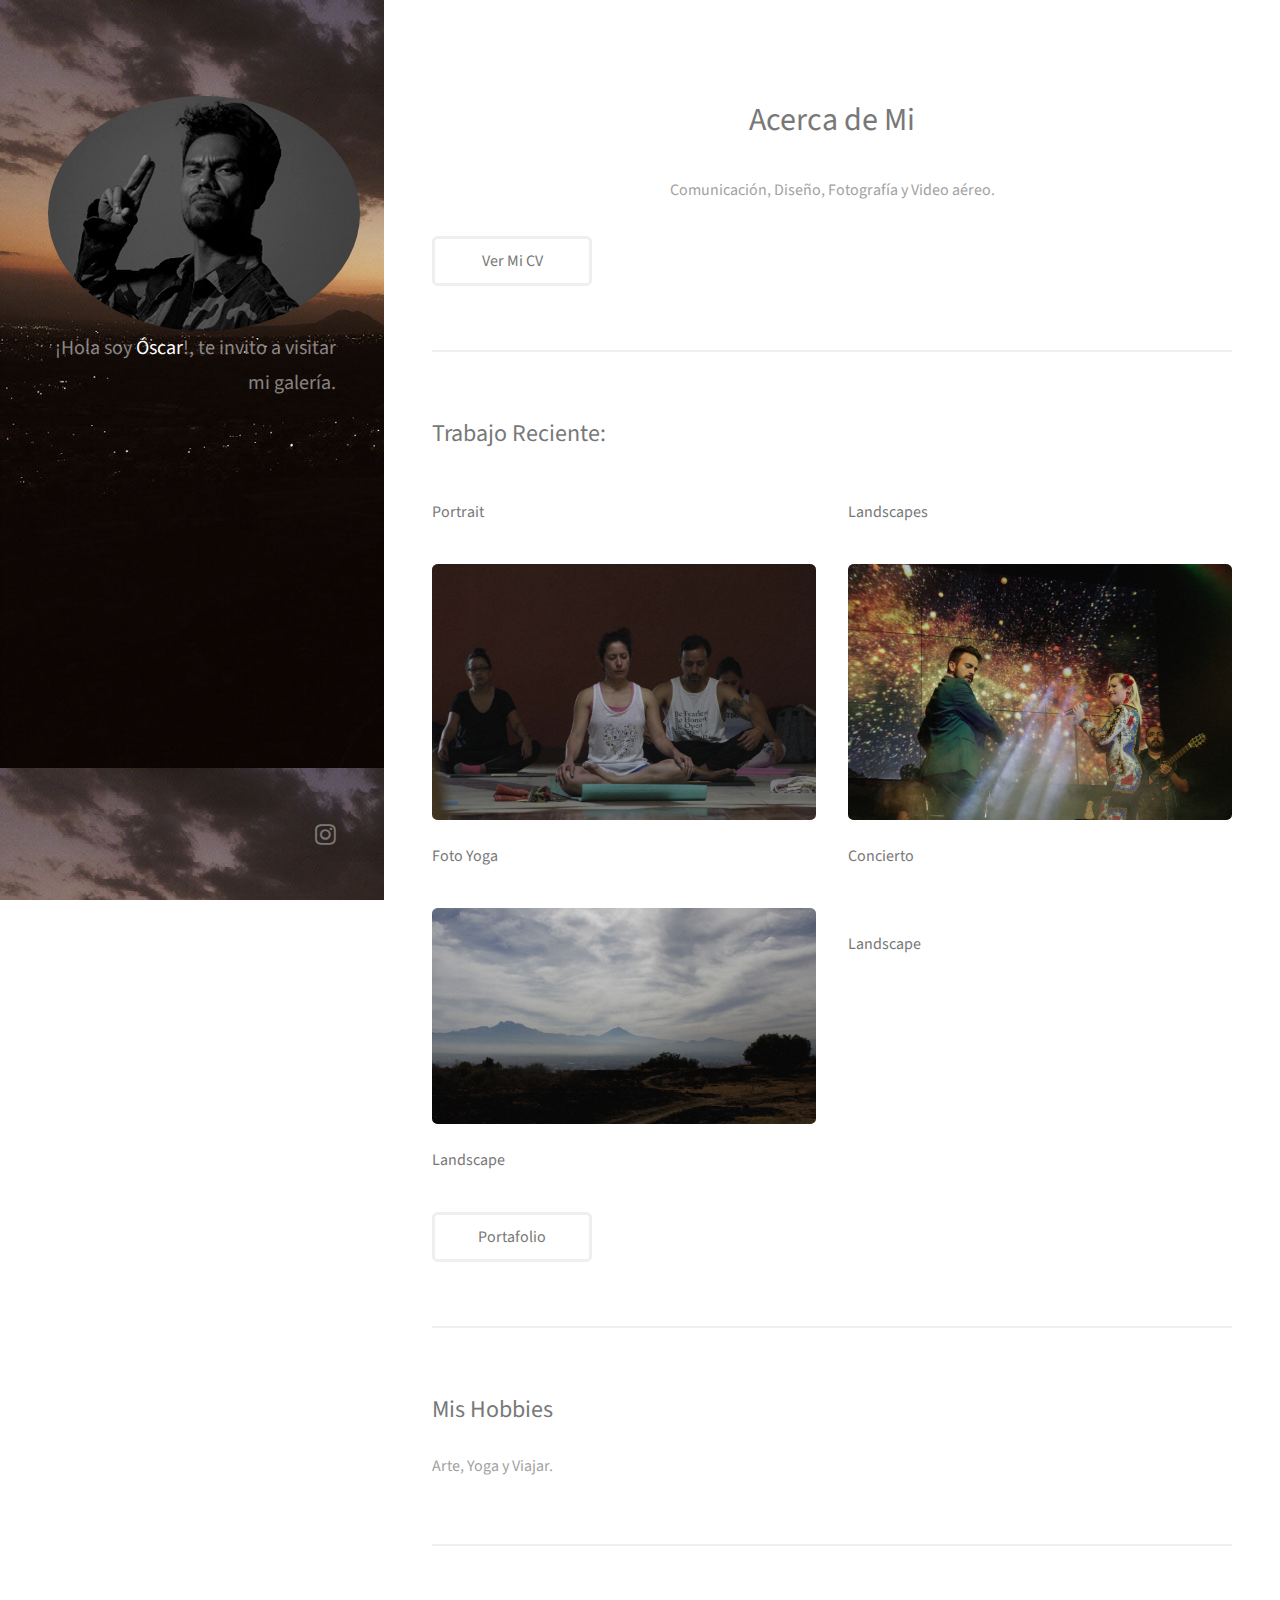
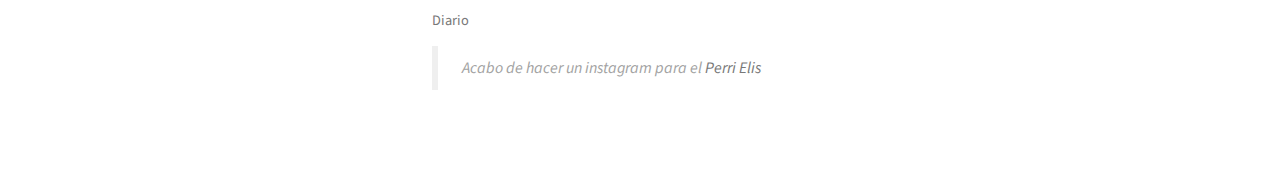
==== commit 4a738da8: ":zap: Update index" ====
--- a/index.html
+++ b/index.html
@@ -9,7 +9,7 @@
 		<meta charset="utf-8" />
 		<meta name="viewport" content="width=device-width, initial-scale=1, user-scalable=no" />
 		<link rel="stylesheet" href="assets/css/main.css" />
-		<link rel="icon" href="images/iconos/camera.ico">
+		<link rel="icon" href="./images/iconos/camera.jpg">
 	</head>
 	<body class="is-preload">
 
@@ -44,37 +44,32 @@
 						<div class="row">
 							<article class="col-6 col-12-xsmall work-item">
 								<a href="./images/portrait/img03.jpg" class="image fit thumb" ><img src="./images/portrait/img03.jpg" alt="" /></a>
-								<h3>Cerro</h3>
+								<h3>Portrait</h3>
 							</article>
 							
 							<article class="col-6 col-12-xsmall work-item">
 								<a href="./images/landscapes/img02.jpg" class="image fit thumb"><img src="./images/landscapes/img02.jpg" alt="" /></a>
-								<h3>Ultricies lacinia interdum</h3>
-								<p>Lorem ipsum dolor sit amet nisl sed nullam feugiat.</p>
+								<h3>Landscapes</h3>
 							</article>
 							<article class="col-6 col-12-xsmall work-item">
 								<a href="./images/fotoyoga/img02.jpg" class="image fit thumb"><img src="./images/fotoyoga/img02.jpg" alt="" /></a>
-								<h3>Tortor metus commodo</h3>
-								<p>Lorem ipsum dolor sit amet nisl sed nullam feugiat.</p>
+								<h3>Foto Yoga</h3>
 							</article>
 							<article class="col-6 col-12-xsmall work-item">
 								<a href="./images/concierto/img02.jpg" class="image fit thumb"><img src="./images/concierto/img02.jpg" alt="" /></a>
-								<h3>Quam neque phasellus</h3>
-								<p>Lorem ipsum dolor sit amet nisl sed nullam feugiat.</p>
+								<h3>Concierto</h3>
 							</article>
 							<article class="col-6 col-12-xsmall work-item">
 								<a href="./images/landscapes/img07.jpg" class="image fit thumb"><img src="./images/landscapes/img07.jpg" alt="" /></a>
-								<h3>Nunc enim commodo aliquet</h3>
-								<p>Lorem ipsum dolor sit amet nisl sed nullam feugiat.</p>
+								<h3>Landscape</h3>
 							</article>
 							<article class="col-6 col-12-xsmall work-item">
 								<a href="./images/landscapes/img08.jpg" class="image fit thumb"><img src="./images/landscapes/img08.jpg" alt="" /></a>
-								<h3>Risus ornare lacinia</h3>
-								<p>Lorem ipsum dolor sit amet nisl sed nullam feugiat.</p>
+								<h3>Landscape</h3>
 							</article>
 						</div>
 						<ul class="actions">
-							<li><a href="./html5up-forty/index.html" class="button">Portafolio</a></li>
+							<li><a href="./portafolio/index.html" class="button">Portafolio</a></li>
 						</ul>
 					</section>
 
